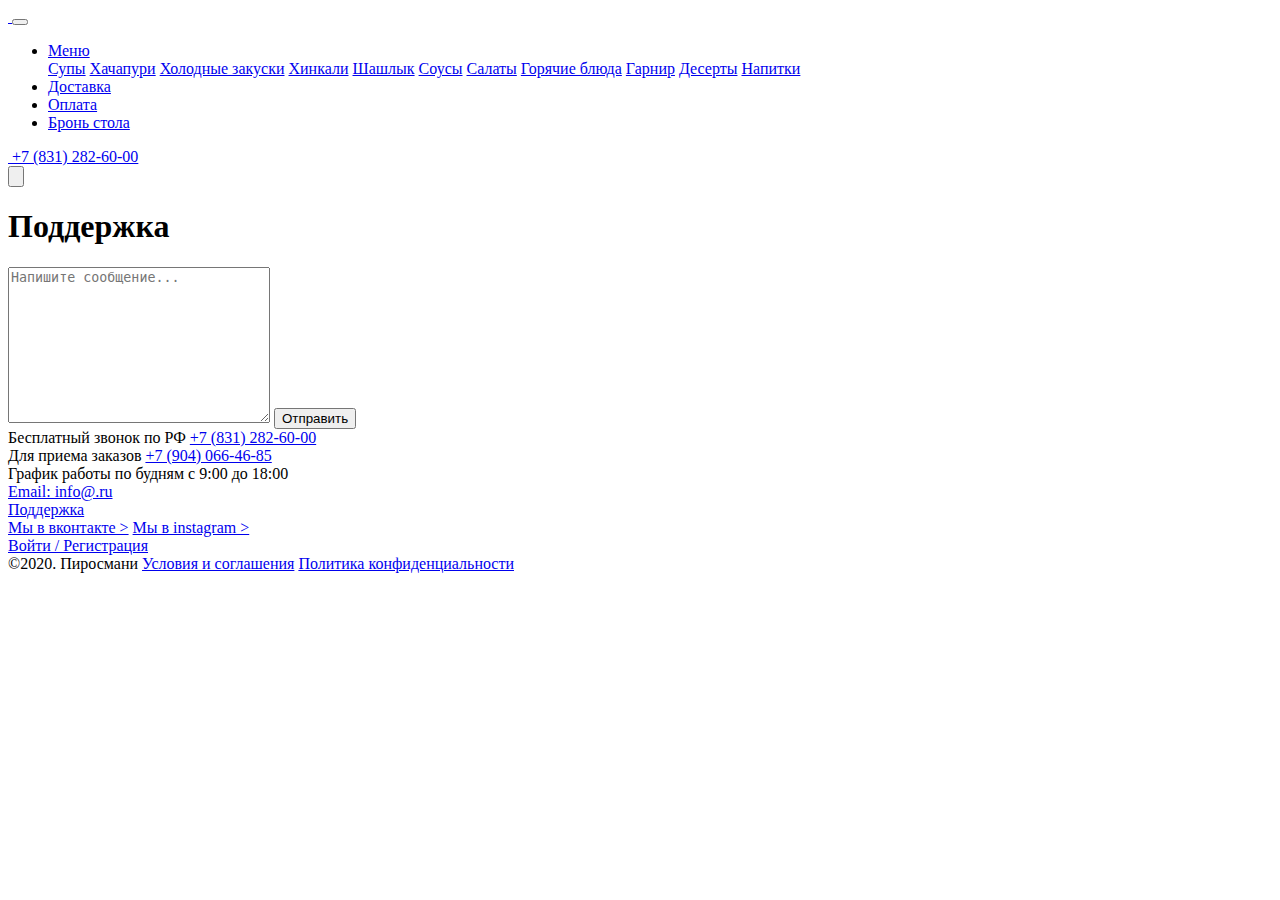
==== booking.html @ dac81fb2 "изменения на второстепенных страницах" ====
<!DOCTYPE html>
<html lang="ru">
<head>
    <meta charset="UTF-8">
    <link href="https://cdn.jsdelivr.net/npm/bootstrap@5.2.0-beta1/dist/css/bootstrap.min.css" rel="stylesheet" integrity="sha384-0evHe/X+R7YkIZDRvuzKMRqM+OrBnVFBL6DOitfPri4tjfHxaWutUpFmBp4vmVor" crossorigin="anonymous">
    <link rel="stylesheet" href="https://unpkg.com/swiper@8/swiper-bundle.min.css">
    <link rel="stylesheet" href="assets/css/style.min.css">
    
    <!-- Useful meta tags -->
    <meta http-equiv="x-ua-compatible" content="ie=edge">
    <meta name="viewport" content="width=device-width, initial-scale=1, shrink-to-fit=no">
    <meta name="robots" content="index, follow">
    <meta name="google" content="notranslate">
    <meta name="format-detection" content="telephone=no">
    <meta name="description" content="">
    
    <title>Booking</title></head>
<body>

    <div class="wrapper">
        <!-- header -->
        <header>
            <nav class="navbar navbar-expand-lg navbar-light">
                <div class="container">
        
        
                    <a class="navbar-brand" href="index.html">
                        <img src="assets/images/logo.png" alt="">
                    </a>
                    <button class="navbar-toggler" type="button" data-toggle="collapse" data-target="#navbarSupportedContent" aria-controls="navbarSupportedContent" aria-expanded="false" aria-label="Toggle navigation">
                      <span class="navbar-toggler-icon"></span>
                    </button>
                  
                    <div class="collapse navbar-collapse" id="navbarSupportedContent">
                      <ul class="navbar-nav mr-auto">
                        <li class="nav-item dropdown">
                            <a class="nav-link dropdown-toggle" href="#" id="navbarDropdown" role="button" data-toggle="dropdown" aria-haspopup="true" aria-expanded="false">
                              Меню
                            </a>
                            <div class="dropdown-menu" aria-labelledby="navbarDropdown">
                              <a class="dropdown-item" href="#"><span><img src="assets/images/dropdown-menu/icon-1.svg" alt=""></span>Супы</a>
                              <a class="dropdown-item" href="#"><span><img src="assets/images/dropdown-menu/icon-2.svg" alt=""></span>Хачапури</a>
                              <a class="dropdown-item" href="#"><span><img src="assets/images/dropdown-menu/icon-3.svg" alt=""></span>Холодные закуски</a>
                              <a class="dropdown-item" href="#"><span><img src="assets/images/dropdown-menu/icon-4.svg" alt=""></span>Хинкали</a>
                              <a class="dropdown-item" href="#"><span><img src="assets/images/dropdown-menu/icon-5.svg" alt=""></span>Шашлык</a>
                              <a class="dropdown-item" href="#"><span><img src="assets/images/dropdown-menu/icon-6.svg" alt=""></span>Соусы</a>
                              <a class="dropdown-item" href="#"><span><img src="assets/images/dropdown-menu/icon-7.svg" alt=""></span>Салаты</a>
                              <a class="dropdown-item" href="#"><span><img src="assets/images/dropdown-menu/icon-8.svg" alt=""></span>Горячие блюда</a>
                              <a class="dropdown-item" href="#"><span><img src="assets/images/dropdown-menu/icon-9.svg" alt=""></span>Гарнир</a>
                              <a class="dropdown-item" href="#"><span><img src="assets/images/dropdown-menu/icon-10.svg" alt=""></span>Десерты</a>
                              <a class="dropdown-item" href="#"><span><img src="assets/images/dropdown-menu/icon-11.svg" alt=""></span>Напитки</a>
                            </div>
                          </li>
                          <li class="nav-item">
                            <a class="nav-link" href="delivery.html">Доставка</a>
                        </li>
                        <li class="nav-item">
                            <a class="nav-link" href="payment.html">Оплата</a>
                        </li>
                        <li class="nav-item">
                            <a class="nav-link" href="booking.html">Бронь стола</a>
                        </li>
                      </ul> 
                    </div>
        
                    <div class="menu-right d-flex justify-content-between">
                      <div class="menu-contact">
                        <a href="tel:+78312826000">
                          <img src="assets/images/phone.svg" alt="">
                          <span>+7 (831) 282-60-00</span>
                        </a>
                      </div>
                      <div class="menu-user">
                        <button class="profile">
                          <img src="assets/images/person.svg" alt="">
                        </button>
                        <a href="#" class="cart">
                          <img src="assets/images/cart.svg" alt="">
                        </a>
                      </div>
                    </div>
                    
                </div><!-- /.container -->
            </nav><!-- /.navbar -->
        </header>
        <!-- main -->
        
        <section class="booking-content">
            <div class="container">
                <div class="booking-content-wrapper">
                    <h1>Поддержка</h1>
                    
                    <div class="form-support">
                        <form action="" method="post">
                            <textarea name="" id="" cols="30" rows="10" placeholder="Напишите сообщение..."></textarea>
                            <button type="submit">Отправить</button>
                        </form>
                    </div>
        
                </div>
            </div>
        </section>

        <!-- footer -->
        <footer>
            <div class="container">
              <div class="footer-wrapper">
                <div class="footer-left">
                  <div class="phones">
                    <div class="phone-item">
                      <span>Бесплатный звонок по РФ</span>
                      <a href="tel:+78312826000">+7 (831) 282-60-00</a>
                    </div>
                    <div class="phone-item">
                      <span>Для приема заказов</span>
                      <a href="tel:+79040664685">+7 (904) 066-46-85</a>
                    </div>
                  </div>
                  <div class="work-time">
                    График работы по будням с 9:00 до 18:00
                  </div>
                  <div class="work-email">
                    <a href="mailto:info@.ru">Email: info@.ru</a>
                  </div>
                  <a class="site-help" href="#">Поддержка</a>
                </div>
                <div class="footer-center">
                  <div class="social">
                    <a href="#">Мы в вконтакте ></a>
                    <a href="#">Мы в instagram ></a>
                  </div>
                </div>
                <div class="footer-right">
                  <div class="person">
                    <a href="#"><img src="assets/images/person-wh.svg" alt=""><span>Войти / Регистрация</span></a>
                  </div>
                </div>
              </div>
              <div class="footer_bottom">
                <span>©2020. Пиросмани</span>
                <a href="#">Условия и соглашения</a>
                <a href="#">Политика конфиденциальности</a>
              </div>
            </div>
          </footer>
    </div>

    <!-- JS -->
    <script src="https://code.jquery.com/jquery-3.5.1.slim.min.js" integrity="sha384-DfXdz2htPH0lsSSs5nCTpuj/zy4C+OGpamoFVy38MVBnE+IbbVYUew+OrCXaRkfj" crossorigin="anonymous"></script>
    <script src="https://cdn.jsdelivr.net/npm/bootstrap@4.5.3/dist/js/bootstrap.bundle.min.js" integrity="sha384-ho+j7jyWK8fNQe+A12Hb8AhRq26LrZ/JpcUGGOn+Y7RsweNrtN/tE3MoK7ZeZDyx" crossorigin="anonymous"></script>
    
    <script src="https://unpkg.com/swiper/swiper-bundle.min.js"></script>

    

    <script>
      /* youtube */
      $('.play_yt').click(function () {
        $(this).hide();
        $('.yt-video').attr('src', 'https://www.youtube.com/embed/Yks3HLa_IdI?autoplay=1');
      });

      /* swiper */ 
      var swiper = new Swiper(".mySwiper", {
        slidesPerView: 1,

        pagination: {
          el: ".swiper-pagination",
          clickable: true
        },
      });

      var menuSwiper = new Swiper(".mySwiper-menu", {
        slidesPerView: "auto",
        spaceBetween: 63,

        navigation: {
          nextEl: ".swiper-button-next",
          prevEl: ".swiper-button-prev",
        },
      });

      /* input +- */
      jQuery(function() {
        var j = jQuery;
        var addInput = '#qty';
        var n = 1;

        j(addInput).val(n);

        j('.plus').on('click', function() {
          j(addInput).val(++n);
        });

        j('.min').on('click', function() {
          if (n >=1) {
            j(addInput).val(--n);
          } else {

          }
        });
      }); 
  </script>
</body>
</html>
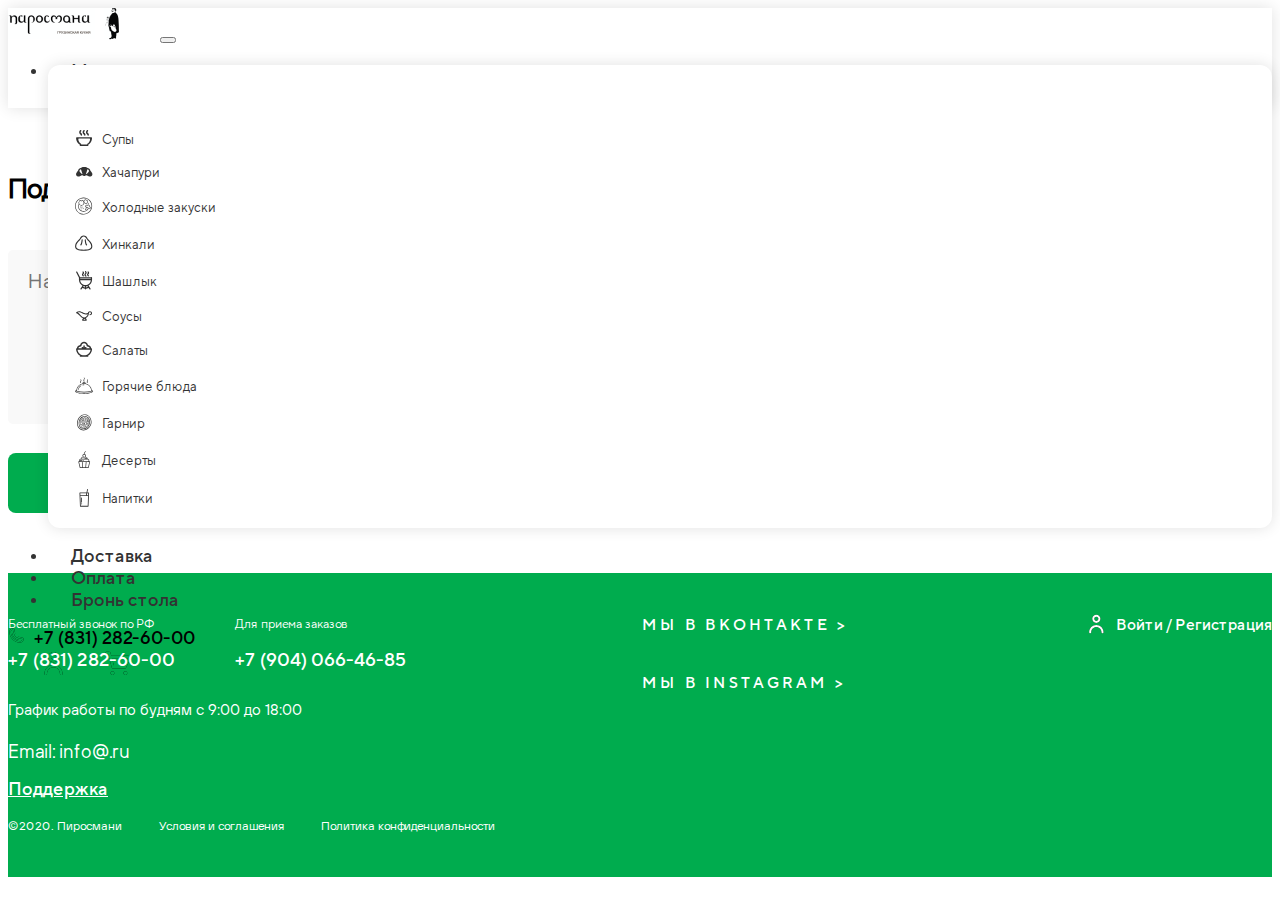
==== commit 879ebe15: "изменения на второстепенной странице" ====
--- a/booking.html
+++ b/booking.html
@@ -88,7 +88,7 @@
         <section class="booking-content">
             <div class="container">
                 <div class="booking-content-wrapper">
-                    <h1>Поддержка</h1>
+                    <h1><b>Поддержка</b></h1>
                     
                     <div class="form-support">
                         <form action="" method="post">
@@ -150,6 +150,7 @@
     <script src="https://cdn.jsdelivr.net/npm/bootstrap@4.5.3/dist/js/bootstrap.bundle.min.js" integrity="sha384-ho+j7jyWK8fNQe+A12Hb8AhRq26LrZ/JpcUGGOn+Y7RsweNrtN/tE3MoK7ZeZDyx" crossorigin="anonymous"></script>
     
     <script src="https://unpkg.com/swiper/swiper-bundle.min.js"></script>
+    <script src="assets/js/app.js"></script>
 
     
 
@@ -180,21 +181,31 @@
         },
       });
 
+      var swiperReviews = new Swiper(".slider-reviews", {
+        slidesPerView: 2,
+        spaceBetween: 16,
+    
+        navigation: {
+          nextEl: ".swiper-button-next",
+          prevEl: ".swiper-button-prev",
+        },
+      });
+
       /* input +- */
       jQuery(function() {
         var j = jQuery;
         var addInput = '#qty';
         var n = 1;
 
-        j(addInput).val(n);
+        j(addInput).val(n + 'шт');
 
         j('.plus').on('click', function() {
-          j(addInput).val(++n);
+          j(addInput).val(++n + 'шт');
         });
 
         j('.min').on('click', function() {
           if (n >=1) {
-            j(addInput).val(--n);
+            j(addInput).val(--n + 'шт');
           } else {
 
           }
--- a/assets/css/style.min.css
+++ b/assets/css/style.min.css
@@ -0,0 +1,1551 @@
+@font-face {
+  font-family: "TT Norms Pro";
+  src: url("../fonts/TTNormsPro-Bold.eot");
+  src: local("TT Norms Pro Bold"), local("TTNormsPro-Bold"), url("../fonts/TTNormsPro-Bold.eot?#iefix") format("embedded-opentype"), url("../fonts/TTNormsPro-Bold.woff2") format("woff2"), url("../fonts/TTNormsPro-Bold.woff") format("woff"), url("../fonts/TTNormsPro-Bold.ttf") format("truetype");
+  font-weight: bold;
+  font-style: normal;
+}
+@font-face {
+  font-family: "TT Norms Pro";
+  src: url("../fonts/TTNormsPro-ExtraBoldItalic.eot");
+  src: local("TT Norms Pro ExtraBold Italic"), local("TTNormsPro-ExtraBoldItalic"), url("../fonts/TTNormsPro-ExtraBoldItalic.eot?#iefix") format("embedded-opentype"), url("../fonts/TTNormsPro-ExtraBoldItalic.woff2") format("woff2"), url("../fonts/TTNormsPro-ExtraBoldItalic.woff") format("woff"), url("../fonts/TTNormsPro-ExtraBoldItalic.ttf") format("truetype");
+  font-weight: 800;
+  font-style: italic;
+}
+@font-face {
+  font-family: "TT Norms Pro";
+  src: url("../fonts/TTNormsPro-ExtraLightItalic.eot");
+  src: local("TT Norms Pro ExtraLight Italic"), local("TTNormsPro-ExtraLightItalic"), url("../fonts/TTNormsPro-ExtraLightItalic.eot?#iefix") format("embedded-opentype"), url("../fonts/TTNormsPro-ExtraLightItalic.woff2") format("woff2"), url("../fonts/TTNormsPro-ExtraLightItalic.woff") format("woff"), url("../fonts/TTNormsPro-ExtraLightItalic.ttf") format("truetype");
+  font-weight: 200;
+  font-style: italic;
+}
+@font-face {
+  font-family: "TT Norms Pro";
+  src: url("../fonts/TTNormsPro-Thin.eot");
+  src: local("TT Norms Pro Thin"), local("TTNormsPro-Thin"), url("../fonts/TTNormsPro-Thin.eot?#iefix") format("embedded-opentype"), url("../fonts/TTNormsPro-Thin.woff2") format("woff2"), url("../fonts/TTNormsPro-Thin.woff") format("woff"), url("../fonts/TTNormsPro-Thin.ttf") format("truetype");
+  font-weight: 100;
+  font-style: normal;
+}
+@font-face {
+  font-family: "TT Norms Pro";
+  src: url("../fonts/TTNormsPro-ExtraBold.eot");
+  src: local("TT Norms Pro ExtraBold"), local("TTNormsPro-ExtraBold"), url("../fonts/TTNormsPro-ExtraBold.eot?#iefix") format("embedded-opentype"), url("../fonts/TTNormsPro-ExtraBold.woff2") format("woff2"), url("../fonts/TTNormsPro-ExtraBold.woff") format("woff"), url("../fonts/TTNormsPro-ExtraBold.ttf") format("truetype");
+  font-weight: 800;
+  font-style: normal;
+}
+@font-face {
+  font-family: "TT Norms Pro";
+  src: url("../fonts/TTNormsPro-Regular.eot");
+  src: local("TT Norms Pro Regular"), local("TTNormsPro-Regular"), url("../fonts/TTNormsPro-Regular.eot?#iefix") format("embedded-opentype"), url("../fonts/TTNormsPro-Regular.woff2") format("woff2"), url("../fonts/TTNormsPro-Regular.woff") format("woff"), url("../fonts/TTNormsPro-Regular.ttf") format("truetype");
+  font-weight: normal;
+  font-style: normal;
+}
+@font-face {
+  font-family: "TT Norms Pro";
+  src: url("../fonts/TTNormsPro-ThinItalic.eot");
+  src: local("TT Norms Pro Thin Italic"), local("TTNormsPro-ThinItalic"), url("../fonts/TTNormsPro-ThinItalic.eot?#iefix") format("embedded-opentype"), url("../fonts/TTNormsPro-ThinItalic.woff2") format("woff2"), url("../fonts/TTNormsPro-ThinItalic.woff") format("woff"), url("../fonts/TTNormsPro-ThinItalic.ttf") format("truetype");
+  font-weight: 100;
+  font-style: italic;
+}
+@font-face {
+  font-family: "TT Norms Pro";
+  src: url("../fonts/TTNormsPro-Light.eot");
+  src: local("TT Norms Pro Light"), local("TTNormsPro-Light"), url("../fonts/TTNormsPro-Light.eot?#iefix") format("embedded-opentype"), url("../fonts/TTNormsPro-Light.woff2") format("woff2"), url("../fonts/TTNormsPro-Light.woff") format("woff"), url("../fonts/TTNormsPro-Light.ttf") format("truetype");
+  font-weight: 300;
+  font-style: normal;
+}
+@font-face {
+  font-family: "TT Norms Pro";
+  src: url("../fonts/TTNormsPro-MediumItalic.eot");
+  src: local("TT Norms Pro Medium Italic"), local("TTNormsPro-MediumItalic"), url("../fonts/TTNormsPro-MediumItalic.eot?#iefix") format("embedded-opentype"), url("../fonts/TTNormsPro-MediumItalic.woff2") format("woff2"), url("../fonts/TTNormsPro-MediumItalic.woff") format("woff"), url("../fonts/TTNormsPro-MediumItalic.ttf") format("truetype");
+  font-weight: 500;
+  font-style: italic;
+}
+@font-face {
+  font-family: "TT Norms Pro ExtraBlack";
+  src: url("../fonts/TTNormsPro-ExtraBlackItalic.eot");
+  src: local("TT Norms Pro ExtraBlack Italic"), local("TTNormsPro-ExtraBlackItalic"), url("../fonts/TTNormsPro-ExtraBlackItalic.eot?#iefix") format("embedded-opentype"), url("../fonts/TTNormsPro-ExtraBlackItalic.woff2") format("woff2"), url("../fonts/TTNormsPro-ExtraBlackItalic.woff") format("woff"), url("../fonts/TTNormsPro-ExtraBlackItalic.ttf") format("truetype");
+  font-weight: 900;
+  font-style: italic;
+}
+@font-face {
+  font-family: "TT Norms Pro";
+  src: url("../fonts/TTNormsPro-ExtraLight.eot");
+  src: local("TT Norms Pro ExtraLight"), local("TTNormsPro-ExtraLight"), url("../fonts/TTNormsPro-ExtraLight.eot?#iefix") format("embedded-opentype"), url("../fonts/TTNormsPro-ExtraLight.woff2") format("woff2"), url("../fonts/TTNormsPro-ExtraLight.woff") format("woff"), url("../fonts/TTNormsPro-ExtraLight.ttf") format("truetype");
+  font-weight: 200;
+  font-style: normal;
+}
+@font-face {
+  font-family: "TT Norms Pro";
+  src: url("../fonts/TTNormsPro-LightItalic.eot");
+  src: local("TT Norms Pro Light Italic"), local("TTNormsPro-LightItalic"), url("../fonts/TTNormsPro-LightItalic.eot?#iefix") format("embedded-opentype"), url("../fonts/TTNormsPro-LightItalic.woff2") format("woff2"), url("../fonts/TTNormsPro-LightItalic.woff") format("woff"), url("../fonts/TTNormsPro-LightItalic.ttf") format("truetype");
+  font-weight: 300;
+  font-style: italic;
+}
+@font-face {
+  font-family: "TT Norms Pro";
+  src: url("../fonts/TTNormsPro-Medium.eot");
+  src: local("TT Norms Pro Medium"), local("TTNormsPro-Medium"), url("../fonts/TTNormsPro-Medium.eot?#iefix") format("embedded-opentype"), url("../fonts/TTNormsPro-Medium.woff2") format("woff2"), url("../fonts/TTNormsPro-Medium.woff") format("woff"), url("../fonts/TTNormsPro-Medium.ttf") format("truetype");
+  font-weight: 500;
+  font-style: normal;
+}
+@font-face {
+  font-family: "TT Norms Pro ExtraBlack";
+  src: url("../fonts/TNormsPro-ExtraBlack.eot");
+  src: local("TT Norms Pro ExtraBlack"), local("TTNormsPro-ExtraBlack"), url("../fonts/TTNormsPro-ExtraBlack.eot?#iefix") format("embedded-opentype"), url("../fonts/TTNormsPro-ExtraBlack.woff2") format("woff2"), url("../fonts/TTNormsPro-ExtraBlack.woff") format("woff"), url("../fonts/TTNormsPro-ExtraBlack.ttf") format("truetype");
+  font-weight: 900;
+  font-style: normal;
+}
+@font-face {
+  font-family: "TT Norms Pro";
+  src: url("../fonts/TTNormsPro-BoldItalic.eot");
+  src: local("TT Norms Pro Bold Italic"), local("TTNormsPro-BoldItalic"), url("../fonts/TTNormsPro-BoldItalic.eot?#iefix") format("embedded-opentype"), url("../fonts/TTNormsPro-BoldItalic.woff2") format("woff2"), url("../fonts/TTNormsPro-BoldItalic.woff") format("woff"), url("../fonts/TTNormsPro-BoldItalic.ttf") format("truetype");
+  font-weight: bold;
+  font-style: italic;
+}
+@font-face {
+  font-family: "TT Norms Pro";
+  src: url("../fonts/TTNormsPro-BlackItalic.eot");
+  src: local("TT Norms Pro Black Italic"), local("TTNormsPro-BlackItalic"), url("../fonts/TTNormsPro-BlackItalic.eot?#iefix") format("embedded-opentype"), url("../fonts/TTNormsPro-BlackItalic.woff2") format("woff2"), url("../fonts/TTNormsPro-BlackItalic.woff") format("woff"), url("../fonts/TTNormsPro-BlackItalic.ttf") format("truetype");
+  font-weight: 900;
+  font-style: italic;
+}
+@font-face {
+  font-family: "TT Norms Pro";
+  src: url("../fonts/TTNormsPro-Black.eot");
+  src: local("TT Norms Pro Black"), local("TTNormsPro-Black"), url("../fonts/TTNormsPro-Black.eot?#iefix") format("embedded-opentype"), url("../fonts/TTNormsPro-Black.woff2") format("woff2"), url("../fonts/TTNormsPro-Black.woff") format("woff"), url("../fonts/TTNormsPro-Black.ttf") format("truetype");
+  font-weight: 900;
+  font-style: normal;
+}
+@font-face {
+  font-family: "TT Norms Pro";
+  src: url("../fonts/TTNormsPro-Italic.eot");
+  src: local("TT Norms Pro Italic"), local("TTNormsPro-Italic"), url("../fonts/TTNormsPro-Italic.eot?#iefix") format("embedded-opentype"), url("../fonts/TTNormsPro-Italic.woff2") format("woff2"), url("../fonts/TTNormsPro-Italic.woff") format("woff"), url("../fonts/TTNormsPro-Italic.ttf") format("truetype");
+  font-weight: normal;
+  font-style: italic;
+}
+@font-face {
+  font-family: "TT Hoves";
+  src: local("TT Hoves Regular"), local("TT-Hoves-Regular"), url("../fonts/TTHoves-Regular.woff2") format("woff2"), url("../fonts/TTHoves-Regular.woff") format("woff"), url("../fonts/TTHoves-Regular.ttf") format("truetype");
+  font-weight: 400;
+  font-style: normal;
+}
+body {
+  font-family: "TT Norms Pro";
+  font-style: normal;
+  font-size: 16px;
+  color: #333;
+}
+
+*,
+*:before,
+*:after {
+  box-sizing: border-box;
+}
+
+a {
+  text-decoration: none;
+}
+
+.swiper-pagination-bullet {
+  background: #C4C4C4 !important;
+  opacity: 1 !important;
+}
+
+.swiper-pagination-bullet-active {
+  width: 35px !important;
+  background: #fff !important;
+  border-radius: 9px !important;
+}
+
+/* blocks */
+.mr-60 {
+  margin-right: 60px;
+}
+
+.mt-45 {
+  margin-top: 45px;
+}
+
+.green_btn {
+  padding: 14px 38px;
+  display: flex;
+  justify-content: center;
+  align-items: center;
+  font-weight: 500;
+  font-size: 20px;
+  line-height: 21px;
+  color: #FFFFFF;
+  text-align: center;
+  background: #00AC4E;
+  border-radius: 7px;
+}
+.green_btn:hover {
+  text-decoration: none;
+  color: white;
+}
+
+.default_btn {
+  display: flex;
+  justify-content: center;
+  align-items: center;
+  font-weight: 400;
+  font-size: 22.2162px;
+  line-height: 29px;
+  color: #00AC4E;
+  text-align: center;
+}
+.default_btn img {
+  margin-left: 9px;
+  position: relative;
+  top: 1px;
+}
+.default_btn:hover {
+  text-decoration: none;
+  color: #00AC4E;
+}
+
+.form-support {
+  width: 672px;
+}
+.form-support textarea {
+  margin-bottom: 25px;
+  padding: 20px;
+  width: 100%;
+  height: 174px;
+  font-family: "TT Hoves";
+  font-style: normal;
+  font-weight: 400;
+  font-size: 20px;
+  line-height: 21px;
+  color: #BDBDBD;
+  background: #F9F9F9;
+  border: none;
+  border-radius: 5px;
+  resize: none;
+}
+.form-support button {
+  display: flex;
+  justify-content: center;
+  align-items: center;
+  width: 189.23px;
+  height: 60px;
+  background: #00AC4E;
+  border: none;
+  border-radius: 7.8169px;
+  font-weight: 500;
+  font-size: 18.7606px;
+  line-height: 24px;
+  text-align: center;
+  color: #FFFFFF;
+}
+
+.rating {
+  margin-bottom: 10px;
+  display: flex;
+}
+.rating span {
+  display: inline-block;
+  width: 13px;
+  height: 13px;
+  background: url(../images/star.svg);
+}
+.rating span.active {
+  background: url(../images/star-green.svg);
+}
+
+.rating-min {
+  margin-bottom: 4px;
+}
+.rating-min span {
+  display: inline-block;
+  width: 12px;
+  height: 12px;
+  background: url(../images/star.svg);
+}
+.rating-min span.active {
+  background: url(../images/star-green.svg);
+  background-size: cover;
+}
+
+.input_range {
+  display: flex;
+  justify-content: space-between;
+  align-items: center;
+  text-align: center;
+  width: 116.57px;
+  height: 42.47px;
+  background: #FCFCFC;
+  border: 0.903636px solid #EBEBEB;
+  border-radius: 9.03636px;
+  position: relative;
+}
+.input_range:after {
+  content: attr(data-desc);
+  position: absolute;
+  bottom: -18px;
+  right: 0;
+  font-weight: 400;
+  font-size: 9.03636px;
+  line-height: 14px;
+  color: #C6C6C6;
+}
+.input_range span.button {
+  width: 32%;
+  text-align: center;
+  color: #000 !important;
+  cursor: pointer;
+}
+.input_range input {
+  width: 36%;
+  text-align: center;
+  font-weight: 400;
+  font-size: 12.6509px;
+  line-height: 19px;
+  color: #000;
+  border: none;
+  background: none;
+}
+
+header {
+  background: #fff;
+  box-shadow: 0px 0px 15px rgba(0, 0, 0, 0.12);
+}
+header nav {
+  height: 100px;
+}
+header nav .navbar-brand {
+  margin-right: 37.5px;
+}
+header .dropdown-menu {
+  padding: 56px 0 10px;
+  margin: 0;
+  background: #fff;
+  box-shadow: 0px 0px 15px rgba(0, 0, 0, 0.12);
+  border: none;
+  border-radius: 12px;
+  position: relative;
+  top: -17px;
+  z-index: 1000;
+}
+header .dropdown-menu .dropdown-item {
+  padding: 9px 20px 9px 26px;
+  display: flex;
+  align-items: center;
+  font-size: 13px;
+  line-height: 13px;
+  color: #333;
+}
+header .dropdown-menu .dropdown-item span {
+  margin-right: 8px;
+  display: inline-block;
+  width: 20px;
+  text-align: center;
+}
+header .navbar-light .navbar-nav .nav-item.active .nav-link {
+  color: #00AC4E;
+}
+header .navbar-light .navbar-nav .nav-item.dropdown a {
+  position: relative;
+  z-index: 1;
+}
+header .navbar-light .navbar-nav .nav-item .nav-link {
+  padding: 0 22.5px;
+  font-style: normal;
+  font-weight: 500;
+  font-size: 18px;
+  line-height: 22px;
+  color: #333333;
+  transition: color 0.2s linear;
+}
+header .navbar-light .navbar-nav .nav-item .nav-link:hover {
+  color: #00AC4E;
+}
+header .dropdown-toggle::after {
+  display: none;
+}
+header .menu-right {
+  align-items: center;
+}
+header .menu-right .menu-contact {
+  margin-right: 35px;
+}
+header .menu-right .menu-contact a {
+  font-weight: 500;
+  font-size: 18px;
+  line-height: 21px;
+  color: #000;
+  text-decoration: none;
+}
+header .menu-right .menu-contact a img {
+  margin-right: 5px;
+}
+header .menu-right .menu-user button,
+header .menu-right .menu-user a {
+  margin-left: 30px;
+}
+header .menu-right .menu-user button {
+  padding: 0;
+  background: none;
+  border: none;
+}
+
+.home-banner {
+  padding-top: 60px;
+  padding-bottom: 25px;
+  position: relative;
+  z-index: 0;
+}
+.home-banner .swiper {
+  width: 100%;
+}
+.home-banner .swiper-slide {
+  padding: 40px;
+  width: 100%;
+  height: 254px;
+  overflow: hidden;
+  background: linear-gradient(180deg, #F1F1FB 0%, #EBEBF5 100%);
+  box-shadow: 0px 0px 18.0727px rgba(0, 0, 0, 0.03);
+  border-radius: 18.0727px;
+  position: relative;
+}
+.home-banner .swiper-slide img {
+  position: absolute;
+  top: 0;
+  right: 0;
+}
+.home-banner .swiper-slide h2 {
+  margin-bottom: 10px;
+  font-style: normal;
+  font-weight: 400;
+  font-size: 31.6273px;
+  line-height: 38px;
+  color: #333333;
+}
+.home-banner .swiper-slide p {
+  margin-bottom: 30px;
+  font-weight: 400;
+  font-size: 19.88px;
+  line-height: 24px;
+  color: #828282;
+}
+.home-banner .swiper-slide a {
+  display: block;
+  text-align: center;
+  width: 218px;
+  height: 53px;
+  font-weight: 500;
+  font-size: 25.3018px;
+  line-height: 53px;
+  color: #FFFFFF;
+  background: #00AC4E;
+  border-radius: 5px;
+  text-decoration: none;
+}
+
+.home-menu {
+  padding-bottom: 30px;
+}
+.home-menu .swiper {
+  width: calc(100% + 16px);
+  position: relative;
+  left: -16px;
+}
+.home-menu .swiper a {
+  padding: 8px 16px;
+  width: auto !important;
+  font-family: "TT Hoves";
+  font-weight: 400;
+  font-size: 23.3333px;
+  line-height: 27px;
+  color: #4F4F4F;
+  text-decoration: none;
+  text-transform: uppercase;
+}
+.home-menu .swiper a.active {
+  color: #fff;
+  background: #00AC4E;
+  border-radius: 5px;
+}
+.home-menu .swiper-button-prev {
+  display: none;
+}
+.home-menu .swiper-button-prev,
+.home-menu .swiper-rtl .swiper-button-next {
+  left: 0;
+  right: auto;
+}
+.home-menu .swiper-button-next,
+.home-menu .swiper-rtl .swiper-button-prev {
+  right: 0;
+  justify-content: flex-end;
+  background: #fff;
+}
+.home-menu .swiper-button-next:after,
+.home-menu .swiper-rtl .swiper-button-prev:after {
+  content: "";
+  background-image: url(../images/next.svg);
+  width: 14px;
+  height: 24px;
+}
+.home-menu .swiper-button-next.swiper-button-disabled,
+.home-menu .swiper-button-prev.swiper-button-disabled {
+  display: none;
+}
+
+.home-products {
+  padding-bottom: 60px;
+  flex-direction: column;
+}
+.home-products .all_products {
+  margin-bottom: 40px;
+  font-weight: 500;
+  font-size: 27.1585px;
+  line-height: 19px;
+  color: #000;
+}
+.home-products .products-wrapper {
+  display: flex;
+  justify-content: space-between;
+  flex-wrap: wrap;
+  width: 100%;
+}
+.home-products .products-wrapper .product {
+  margin-bottom: 56px;
+  width: 17%;
+}
+.home-products .products-wrapper .product .img {
+  margin-bottom: 10px;
+  display: flex;
+  width: 100%;
+  height: 125px;
+  overflow: hidden;
+  background: #E6E6E6 url(../images/product-bg.png) center no-repeat;
+  border-radius: 4.52641px;
+}
+.home-products .products-wrapper .product .img img {
+  width: 100%;
+  height: 100%;
+}
+.home-products .products-wrapper .product .title {
+  margin-bottom: 3px;
+  display: block;
+  font-weight: 500;
+  font-size: 14.4845px;
+  line-height: 22px;
+  color: #000000;
+  text-decoration: none;
+}
+.home-products .products-wrapper .product .description {
+  margin-bottom: 10px;
+  font-weight: 400;
+  font-size: 13px;
+  line-height: 19px;
+  color: #000000;
+}
+.home-products .products-wrapper .product .price {
+  margin-bottom: 13px;
+}
+.home-products .products-wrapper .product .price b {
+  margin-right: 18px;
+  font-weight: 500;
+  font-size: 18.1056px;
+  line-height: 23px;
+  color: #000000;
+}
+.home-products .products-wrapper .product .price span {
+  font-weight: 400;
+  font-size: 12.674px;
+  line-height: 23px;
+  color: #828282;
+}
+.home-products .products-wrapper .product a.to-cart {
+  display: inline-block;
+  width: 140px;
+  height: 38px;
+  background: #00AC4E;
+  border-radius: 4.52641px;
+  text-decoration: none;
+  text-align: center;
+  font-weight: 500;
+  font-size: 18.1056px;
+  line-height: 38px;
+  color: #FFFFFF;
+}
+.home-products .pagination-block {
+  margin-top: -7px;
+  display: flex;
+  justify-content: center;
+  align-items: center;
+}
+.home-products .pagination-block ul {
+  margin-bottom: 0;
+}
+.home-products .pagination-block ul li a {
+  display: flex;
+  justify-content: center;
+  align-items: center;
+  width: 41px;
+  height: 41px;
+  font-style: normal;
+  font-weight: 500;
+  font-size: 20px;
+  line-height: 25px;
+  color: #000000;
+  box-shadow: none;
+  border: none;
+  border-radius: 5px;
+  text-align: center;
+}
+.home-products .pagination-block ul li.active a {
+  margin: 0 10px;
+  background: #00AC4E;
+  color: #fff;
+}
+
+.home-video {
+  padding-bottom: 60px;
+}
+.home-video .video1440 {
+  margin: 0 auto;
+  width: 1440px;
+  background-image: url(../images/video-bg.png);
+  background-size: cover;
+}
+.home-video .video1440 .ratio {
+  display: flex;
+  justify-content: center;
+  align-items: center;
+  height: 648px;
+}
+.home-video .video1440 .play_yt {
+  width: 126px;
+  position: relative;
+  cursor: pointer;
+}
+
+.banner-delivery {
+  padding-bottom: 60px;
+}
+.banner-delivery .block {
+  padding: 30px 0 40px 30px;
+  width: 100%;
+  height: 254px;
+  background: #F2F2F2 url(../images/bus.png) center right no-repeat;
+  box-shadow: 0px 0px 18.0727px rgba(0, 0, 0, 0.03);
+  border-radius: 18.0727px;
+}
+.banner-delivery .block .title {
+  margin-bottom: 35px;
+  font-family: "TT Norms Pro";
+  font-style: normal;
+  font-weight: 400;
+  font-size: 31.6273px;
+  line-height: 38px;
+  color: #333333;
+}
+.banner-delivery .block a {
+  display: block;
+  width: 171px;
+  height: 53px;
+  font-weight: 500;
+  font-size: 25.3018px;
+  line-height: 53px;
+  color: #FFFFFF;
+  background: #00AC4E;
+  border-radius: 5px;
+  text-align: center;
+  text-decoration: none;
+}
+
+footer {
+  padding: 35px 0;
+  background: #00AC4E;
+}
+footer .footer-wrapper {
+  display: flex;
+  justify-content: space-between;
+}
+footer .footer-wrapper .footer-left .phones {
+  display: flex;
+  justify-content: space-between;
+}
+footer .footer-wrapper .footer-left .phones .phone-item {
+  margin-right: 60px;
+  margin-bottom: 15px;
+  display: flex;
+  flex-direction: column;
+}
+footer .footer-wrapper .footer-left .phones .phone-item:last-child {
+  margin-right: 0;
+}
+footer .footer-wrapper .footer-left .phones .phone-item span {
+  font-size: 12.3407px;
+  font-weight: 400;
+  line-height: 32px;
+  color: #FFFFFF;
+}
+footer .footer-wrapper .footer-left .phones .phone-item a {
+  font-weight: 500;
+  font-size: 18.511px;
+  line-height: 39px;
+  color: #FFFFFF;
+  text-decoration: none;
+}
+footer .footer-wrapper .footer-left .work-time {
+  margin-bottom: 10px;
+  font-family: "TT Hoves";
+  font-weight: 400;
+  font-size: 15.4259px;
+  line-height: 32px;
+  color: #FFFFFF;
+}
+footer .footer-wrapper .footer-left .work-email {
+  margin-bottom: 10px;
+}
+footer .footer-wrapper .footer-left .work-email a {
+  font-family: "TT Hoves";
+  font-weight: 400;
+  font-size: 18.511px;
+  line-height: 32px;
+  color: #FFFFFF;
+  text-decoration: none;
+}
+footer .footer-wrapper .footer-left a.site-help {
+  font-weight: 500;
+  font-size: 18px;
+  line-height: 22px;
+  text-decoration-line: underline;
+  color: #FFFFFF;
+}
+footer .footer-wrapper .footer-center .social {
+  display: flex;
+  flex-direction: column;
+}
+footer .footer-wrapper .footer-center .social a {
+  margin-bottom: 26px;
+  font-weight: 500;
+  font-size: 15.4259px;
+  line-height: 32px;
+  letter-spacing: 3.08517px;
+  font-variant: small-caps;
+  text-transform: uppercase;
+  text-decoration: none;
+  color: #FFFFFF;
+}
+footer .footer-wrapper .footer-right .person a {
+  display: flex;
+  align-items: center;
+  font-weight: 500;
+  font-size: 15.4259px;
+  line-height: 32px;
+  color: #FFFFFF;
+  text-decoration: none;
+}
+footer .footer-wrapper .footer-right .person a img {
+  margin-right: 7px;
+}
+footer .footer_bottom {
+  margin-top: 10px;
+  font-family: "TT Hoves";
+  font-weight: 400;
+  font-size: 12.3407px;
+  line-height: 32px;
+  color: #FFFFFF;
+}
+footer .footer_bottom a {
+  margin-left: 34px;
+  color: #FFFFFF;
+  text-decoration: none;
+}
+
+.delivery-content {
+  padding: 45px 0 60px;
+}
+.delivery-content h1 {
+  margin-bottom: 25px;
+  font-family: "TT Hoves";
+  font-weight: 500;
+  font-size: 28px;
+  line-height: 33px;
+  color: #000000;
+}
+.delivery-content p {
+  font-weight: 400;
+  font-size: 22px;
+  line-height: 26px;
+  color: #828282;
+}
+
+.payment-content {
+  padding: 45px 0 60px;
+}
+.payment-content h1 {
+  margin-bottom: 25px;
+  font-family: "TT Hoves";
+  font-weight: 500;
+  font-size: 28px;
+  line-height: 33px;
+  color: #000;
+}
+.payment-content p {
+  font-weight: 400;
+  font-size: 22px;
+  line-height: 26px;
+  color: #828282;
+}
+
+.booking-content {
+  padding: 45px 0 60px;
+}
+.booking-content h1 {
+  margin-bottom: 45px;
+  font-family: "TT Hoves";
+  font-weight: 500;
+  font-size: 28px;
+  line-height: 33px;
+  color: #000;
+}
+
+.card {
+  padding: 60px 0;
+  background-color: inherit;
+  border: none;
+}
+
+.card-top {
+  display: flex;
+  justify-content: space-between;
+}
+.card-top .card-img {
+  width: 67%;
+  height: 427px;
+  overflow: hidden;
+  background: #F9F9F9 url(../images/card-bg.png) center no-repeat;
+  border-radius: 15px;
+}
+.card-top .card-img img {
+  width: 100%;
+  height: 100%;
+  object-fit: cover;
+}
+.card-top .card-sidebar {
+  padding: 30px;
+  display: flex;
+  flex-direction: column;
+  width: 30%;
+  background: #fff;
+  box-shadow: 0px 0px 27.1091px rgba(0, 0, 0, 0.06);
+  border-radius: 15px;
+}
+.card-top .card-sidebar .title {
+  margin-bottom: 6px;
+  font-weight: 500;
+  font-size: 18.0727px;
+  line-height: 23px;
+  color: #000;
+}
+.card-top .card-sidebar .reviews {
+  margin-bottom: 28px;
+  font-weight: 400;
+  font-size: 12.6509px;
+  line-height: 19px;
+  color: #C6C6C6;
+}
+.card-top .card-sidebar .price {
+  margin-bottom: 20px;
+  display: flex;
+  justify-content: space-between;
+  align-items: center;
+}
+.card-top .card-sidebar .price span {
+  font-weight: 500;
+  font-size: 14.4582px;
+  line-height: 22px;
+  color: #C6C6C6;
+}
+.card-top .card-sidebar .price b {
+  font-weight: 500;
+  font-size: 18.0727px;
+  line-height: 23px;
+  color: #000;
+}
+.card-top .card-sidebar .pay-bottom {
+  margin-top: 30px;
+}
+.card-top .card-sidebar .pay-bottom .to-pay {
+  margin-bottom: 18px;
+  display: flex;
+  justify-content: space-between;
+}
+.card-top .card-sidebar .pay-bottom .to-pay span {
+  font-weight: 500;
+  font-size: 14.4582px;
+  line-height: 22px;
+  color: #000;
+}
+.card-top .card-sidebar .pay-bottom .to-pay b {
+  font-weight: 500;
+  font-size: 18.0727px;
+  line-height: 23px;
+  color: #00AC4E;
+}
+.card-top .card-sidebar .pay-bottom .pay-block {
+  display: flex;
+  justify-content: space-between;
+}
+.card-top .card-sidebar .pay-bottom .pay-block .pay-popup {
+  margin-right: 10px;
+  display: flex;
+  justify-content: center;
+  align-items: center;
+  width: 100%;
+  height: 40px;
+  font-weight: 500;
+  font-size: 18.0727px;
+  line-height: 23px;
+  color: #fff;
+  background: #00AC4E;
+  border: none;
+  border-radius: 5px;
+}
+.card-top .card-sidebar .pay-bottom .pay-block .cart-add {
+  width: 49px;
+  height: 40px;
+  background: #00AC4E url(../images/btn-cart.svg) center no-repeat;
+  border: none;
+  border-radius: 5px;
+}
+
+.card-bottom {
+  margin-top: 60px;
+  display: flex;
+  justify-content: space-between;
+}
+.card-bottom .card-info {
+  width: 67%;
+}
+.card-bottom .card-info .nav-tabs {
+  margin-bottom: 45px;
+  display: flex;
+  justify-content: space-between;
+  border: none;
+}
+.card-bottom .card-info .nav-tabs .nav-link {
+  padding: 0 35px 0 0;
+  font-weight: 400;
+  font-size: 28.8639px;
+  line-height: 19px;
+  color: #828282;
+  border: none;
+}
+.card-bottom .card-info .nav-tabs .nav-link.active {
+  font-weight: 500;
+  color: #00AC4E;
+}
+.card-bottom .card-info .tab-content > .tab-pane {
+  padding: 0;
+  position: relative;
+}
+.card-bottom .card-info .tab-content h2.tab {
+  margin-bottom: 22px;
+  font-weight: 500;
+  font-size: 21.6479px;
+  line-height: 19px;
+  color: #000;
+}
+.card-bottom .card-info .tab-content p {
+  padding-right: 35px;
+  font-weight: 400;
+  font-size: 18.0399px;
+  line-height: 19px;
+  color: #828282;
+}
+.card-bottom .card-info .tab-content .product_ul {
+  padding: 0;
+  margin: 0;
+}
+.card-bottom .card-info .tab-content .product_ul li {
+  font-size: 18px;
+  line-height: 38px;
+  color: #828282;
+  list-style: none;
+}
+.card-bottom .card-info .tab-content .product_ul li b {
+  font-weight: 500;
+}
+.card-bottom .card-sidebar {
+  padding: 30px;
+  width: 30%;
+  background: #fff;
+  box-shadow: 0px 0px 27.1091px rgba(0, 0, 0, 0.06);
+  border-radius: 15px;
+}
+.card-bottom .card-sidebar .purchase-info .title {
+  margin-bottom: 15px;
+  font-weight: 400;
+  font-size: 14.5089px;
+  line-height: 17px;
+  color: #000;
+}
+.card-bottom .card-sidebar .purchase-info .line {
+  margin-bottom: 25px;
+  display: flex;
+  align-items: center;
+  font-weight: 500;
+  font-size: 14.5089px;
+  line-height: 17px;
+  color: #000;
+}
+.card-bottom .card-sidebar .purchase-info .line img {
+  margin-right: 16px;
+}
+
+.range-slide {
+  margin: 35px 40px 0 15px;
+}
+.range-slide .range-line {
+  width: 100%;
+  height: 3px;
+  background: #F2F2F2;
+  border-radius: 3px;
+  position: relative;
+}
+.range-slide .range-line:before {
+  content: attr(data-mins);
+  font-weight: 500;
+  font-size: 10.8817px;
+  line-height: 13px;
+  color: #000;
+  position: absolute;
+  top: -5px;
+  left: -15px;
+}
+.range-slide .range-line:after {
+  content: attr(data-maxs);
+  font-weight: 500;
+  font-size: 10.8817px;
+  line-height: 13px;
+  color: #000;
+  position: absolute;
+  top: -5px;
+  right: -40px;
+}
+.range-slide .range-line .green-line {
+  height: 100%;
+  background: #00AC4E;
+  border-radius: 3px;
+  position: absolute;
+  top: 0;
+  left: 0;
+}
+.range-slide .range-line .round {
+  width: 12px;
+  height: 12px;
+  background: #00AC4E;
+  border: 2px solid #fff;
+  border-radius: 50%;
+  position: absolute;
+  top: -4px;
+  left: 33%;
+  transform: translateX(-50%);
+}
+.range-slide .range-line .round:before {
+  content: attr(data-min);
+  width: 200px;
+  font-weight: 500;
+  font-size: 12px;
+  line-height: 13px;
+  color: #000;
+  position: absolute;
+  top: -20px;
+  left: 0;
+  transform: translateX(-23%);
+}
+.range-slide .range-text {
+  margin-top: 10px;
+  font-weight: 400;
+  font-size: 10.5px;
+  line-height: 10px;
+  color: #000;
+  text-align: center;
+}
+
+.slider-reviews {
+  padding-right: 77px;
+  position: relative;
+  overflow: hidden;
+}
+.slider-reviews:before {
+  content: "";
+  width: 77px;
+  height: 100%;
+  position: absolute;
+  top: 0;
+  right: 0;
+  z-index: 2;
+  background: #fff;
+}
+.slider-reviews .swiper-wrapper .swiper-slide {
+  padding: 15px;
+  background: rgba(242, 242, 242, 0.75);
+  border-radius: 11px;
+}
+.slider-reviews .swiper-wrapper .swiper-slide .rev_header {
+  margin-bottom: 6px;
+  display: flex;
+}
+.slider-reviews .swiper-wrapper .swiper-slide .rev_header .avatar {
+  margin-right: 5px;
+  width: 50px;
+  height: 50px;
+}
+.slider-reviews .swiper-wrapper .swiper-slide .rev_header .avatar img {
+  width: 100%;
+  height: 100%;
+  border: 1px solid #F2C94C;
+  border-radius: 50%;
+}
+.slider-reviews .swiper-wrapper .swiper-slide .rev_header .rev_avatar {
+  display: flex;
+  flex-direction: column;
+}
+.slider-reviews .swiper-wrapper .swiper-slide .rev_header .rev_avatar .rev_name {
+  margin-bottom: 3px;
+  font-weight: 500;
+  font-size: 14px;
+  line-height: 17px;
+  color: #000;
+}
+.slider-reviews .swiper-wrapper .swiper-slide .rev_header .rev_avatar .rev_name img {
+  margin-left: 8px;
+}
+.slider-reviews .swiper-wrapper .swiper-slide .rev_header .rev_avatar .rev_social {
+  font-weight: 400;
+  font-size: 11px;
+  line-height: 11px;
+  text-decoration-line: underline;
+  color: #2D9CDB;
+}
+.slider-reviews .swiper-wrapper .swiper-slide .rev_footer p {
+  font-weight: 400;
+  font-size: 12px;
+  line-height: 13px;
+  color: #000;
+}
+.slider-reviews .swiper-wrapper .swiper-slide .rev_footer a {
+  font-weight: 500;
+  font-size: 12px;
+  line-height: 14px;
+  text-decoration-line: underline;
+  color: #00AC4E;
+}
+.slider-reviews .swiper-button-next {
+  padding-right: 6px;
+  font-weight: 500;
+  font-size: 14px;
+  line-height: 16px;
+  color: #00AC4E;
+}
+.slider-reviews .swiper-button-next:after {
+  content: "";
+}
+.slider-reviews .swiper-button-next span {
+  margin-right: 6px;
+}
+
+.vacancy-content {
+  padding: 45px 0 60px;
+}
+.vacancy-content h1 {
+  margin-bottom: 45px;
+  font-family: "TT Hoves";
+  font-weight: 500;
+  font-size: 28px;
+  line-height: 33px;
+  color: #000;
+}
+.vacancy-content .vacancy-human {
+  margin-bottom: 30px;
+}
+.vacancy-content .vacancy-human h2 {
+  margin-bottom: 25px;
+  font-weight: 400;
+  font-size: 24px;
+  line-height: 29px;
+  color: #000;
+}
+.vacancy-content .vacancy-human p {
+  font-weight: 400;
+  font-size: 18px;
+  line-height: 22px;
+  color: #828282;
+}
+.vacancy-content .vacancy-human p span {
+  color: #333;
+}
+
+.cart-product {
+  padding: 60px 0;
+}
+.cart-product.profile .cart-wrapper {
+  align-items: stretch;
+}
+.cart-product.profile .cart-wrapper .cart-sidebar {
+  width: 451px;
+  margin-left: 35px;
+}
+.cart-product.profile .cart-wrapper .cart-sidebar form.mt87 {
+  margin-top: 87px;
+}
+.cart-product.profile .cart-wrapper .cart-sidebar form .form-line input {
+  margin: 4px 0 18px;
+  padding: 0 29px;
+  width: 100%;
+  height: 64px;
+  background: #fcfcfc;
+  border: 1px solid #EBEBEB;
+  border-radius: 7px;
+  box-sizing: border-box;
+  font-size: 16px;
+  line-height: 64px;
+  color: #C6C6C6;
+}
+.cart-product.profile .cart-wrapper .cart-sidebar form .form-line select {
+  margin: 4px 0 18px;
+  padding: 0 29px;
+  width: 100%;
+  height: 64px;
+  background: #FCFCFC;
+  border: 1px solid #EBEBEB;
+  border-radius: 7px;
+  box-sizing: border-box;
+  font-size: 16px;
+  line-height: 64px;
+  color: #C6C6C6;
+}
+.cart-product.profile .cart-wrapper .cart-sidebar form .form-line .label {
+  font-size: 16px;
+  line-height: 24px;
+  color: #000;
+}
+.cart-product.profile .cart-wrapper .cart-sidebar form .form-line .label.active {
+  margin-bottom: 35px;
+  font-weight: 500;
+  font-size: 17px;
+  color: #00AC4E;
+}
+.cart-product.profile .cart-wrapper .cart-sidebar form button {
+  display: flex;
+  justify-content: center;
+  align-items: center;
+  width: 183px;
+  height: 58px;
+  background: #00AC4E;
+  border: none;
+  border-radius: 5px;
+  font-size: 18px;
+  font-weight: 500;
+  line-height: 23px;
+  color: #fff;
+}
+.cart-product.profile .cart-wrapper .cart-info {
+  display: flex;
+  flex-grow: 1;
+  flex-direction: column;
+  justify-content: space-between;
+  width: auto;
+}
+.cart-product.profile .cart-wrapper .cart-sum .button-line {
+  margin-bottom: 8px;
+}
+.cart-product.profile .cart-wrapper .cart-sum .button-line button {
+  margin-right: 18px;
+  padding: 0 10px;
+  min-width: 113px;
+  border: none;
+  border-radius: 10px;
+  background: transparent;
+  font-size: 14px;
+  font-weight: 500;
+  line-height: 32px;
+  color: #828282;
+}
+.cart-product.profile .cart-wrapper .cart-sum .button-line button.active {
+  background: #00AC4E;
+  color: #fff;
+}
+.cart-product.profile .cart-wrapper .cart-sum .block-info {
+  padding: 34px 30px;
+  display: flex;
+  justify-content: space-between;
+  width: 465px;
+  height: 126px;
+  background: #fff;
+  border-radius: 10px;
+  box-shadow: 0 0 28px rgba(0, 0, 0, 0.06);
+}
+.cart-product.profile .cart-wrapper .cart-sum .block-info .left-info {
+  width: 50%;
+}
+.cart-product.profile .cart-wrapper .cart-sum .block-info .left-info .line {
+  display: flex;
+  justify-content: space-between;
+  align-items: center;
+}
+.cart-product.profile .cart-wrapper .cart-sum .block-info .left-info .line:not(:last-child) {
+  margin-bottom: 15px;
+}
+.cart-product.profile .cart-wrapper .cart-sum .block-info .left-info .line span {
+  font-weight: 500;
+  font-size: 13px;
+  line-height: 20px;
+  color: #000;
+}
+.cart-product.profile .cart-wrapper .cart-sum .block-info .left-info .line b {
+  font-weight: 500;
+  font-size: 13px;
+  line-height: 20px;
+  color: #000;
+}
+.cart-product.profile .cart-wrapper .cart-sum .block-info .left-info .line b.green {
+  color: #00AC4E;
+}
+.cart-product.profile .cart-wrapper .cart-sum .block-info .right-info {
+  display: flex;
+  flex-direction: column;
+  width: 30%;
+}
+.cart-product.profile .cart-wrapper .cart-sum .block-info .right-info span {
+  font-weight: 500;
+  font-size: 15px;
+  line-height: 23px;
+  color: #000;
+}
+.cart-product.profile .cart-wrapper .cart-sum .block-info .right-info b {
+  font-weight: 500;
+  font-size: 19px;
+  line-height: 24px;
+  color: #000;
+}
+.cart-product.profile .cart-wrapper .cart-top .sub-title {
+  margin-bottom: 16px;
+  font-weight: 500;
+  font-size: 26px;
+  line-height: 20px;
+  color: #000;
+}
+.cart-product.profile .cart-wrapper .cart-top .cart-product-items .cart-product-item {
+  padding: 15px 0;
+}
+.cart-product.profile .cart-wrapper .cart-top .cart-product-items .cart-product-item .cart-product-left .cart-product-img {
+  margin: 0 25px 0 15px;
+  width: 78px;
+  height: 58px;
+}
+.cart-product.profile .cart-wrapper .cart-top .cart-product-items .cart-product-item .cart-product-left .cart-product-name {
+  font-weight: 500;
+  font-size: 16px;
+}
+.cart-product.cart-product_order .cart-wrapper {
+  align-items: stretch;
+}
+.cart-product.cart-product_order .cart-wrapper .cart-sidebar {
+  width: 451px;
+  margin-left: 35px;
+}
+.cart-product.cart-product_order .cart-wrapper .cart-sidebar form.mt87 {
+  margin-top: 87px;
+}
+.cart-product.cart-product_order .cart-wrapper .cart-sidebar form .form-line input {
+  margin: 4px 0 18px;
+  padding: 0 29px;
+  width: 100%;
+  height: 64px;
+  background: #fcfcfc;
+  border: 1px solid #EBEBEB;
+  border-radius: 7px;
+  box-sizing: border-box;
+  font-size: 16px;
+  line-height: 64px;
+  color: #C6C6C6;
+}
+.cart-product.cart-product_order .cart-wrapper .cart-sidebar form .form-line select {
+  margin: 4px 0 18px;
+  padding: 0 29px;
+  width: 100%;
+  height: 64px;
+  background: #FCFCFC;
+  border: 1px solid #EBEBEB;
+  border-radius: 7px;
+  box-sizing: border-box;
+  font-size: 16px;
+  line-height: 64px;
+  color: #C6C6C6;
+}
+.cart-product.cart-product_order .cart-wrapper .cart-sidebar form .form-line .label {
+  font-size: 16px;
+  line-height: 24px;
+  color: #000;
+}
+.cart-product.cart-product_order .cart-wrapper .cart-sidebar form .form-line .label.active {
+  margin-bottom: 35px;
+  font-weight: 500;
+  font-size: 17px;
+  color: #00AC4E;
+}
+.cart-product.cart-product_order .cart-wrapper .cart-sidebar form button {
+  display: flex;
+  justify-content: center;
+  align-items: center;
+  width: 183px;
+  height: 58px;
+  background: #00AC4E;
+  border: none;
+  border-radius: 5px;
+  font-size: 18px;
+  font-weight: 500;
+  line-height: 23px;
+  color: #fff;
+}
+.cart-product.cart-product_order .cart-wrapper .cart-info {
+  display: flex;
+  flex-grow: 1;
+  flex-direction: column;
+  justify-content: space-between;
+  width: auto;
+}
+.cart-product.cart-product_order .cart-wrapper .cart-sum .button-line {
+  margin-bottom: 8px;
+}
+.cart-product.cart-product_order .cart-wrapper .cart-sum .button-line button {
+  margin-right: 18px;
+  padding: 0 10px;
+  min-width: 113px;
+  border: none;
+  border-radius: 10px;
+  background: transparent;
+  font-size: 14px;
+  font-weight: 500;
+  line-height: 32px;
+  color: #828282;
+}
+.cart-product.cart-product_order .cart-wrapper .cart-sum .button-line button.active {
+  background: #00AC4E;
+  color: #fff;
+}
+.cart-product.cart-product_order .cart-wrapper .cart-sum .block-info {
+  padding: 34px 30px;
+  display: flex;
+  justify-content: space-between;
+  width: 465px;
+  height: 126px;
+  background: #fff;
+  border-radius: 10px;
+  box-shadow: 0 0 28px rgba(0, 0, 0, 0.06);
+}
+.cart-product.cart-product_order .cart-wrapper .cart-sum .block-info .left-info {
+  width: 50%;
+}
+.cart-product.cart-product_order .cart-wrapper .cart-sum .block-info .left-info .line {
+  display: flex;
+  justify-content: space-between;
+  align-items: center;
+}
+.cart-product.cart-product_order .cart-wrapper .cart-sum .block-info .left-info .line:not(:last-child) {
+  margin-bottom: 15px;
+}
+.cart-product.cart-product_order .cart-wrapper .cart-sum .block-info .left-info .line span {
+  font-weight: 500;
+  font-size: 13px;
+  line-height: 20px;
+  color: #000;
+}
+.cart-product.cart-product_order .cart-wrapper .cart-sum .block-info .left-info .line b {
+  font-weight: 500;
+  font-size: 13px;
+  line-height: 20px;
+  color: #000;
+}
+.cart-product.cart-product_order .cart-wrapper .cart-sum .block-info .left-info .line b.green {
+  color: #00AC4E;
+}
+.cart-product.cart-product_order .cart-wrapper .cart-sum .block-info .right-info {
+  display: flex;
+  flex-direction: column;
+  width: 30%;
+}
+.cart-product.cart-product_order .cart-wrapper .cart-sum .block-info .right-info span {
+  font-weight: 500;
+  font-size: 15px;
+  line-height: 23px;
+  color: #000;
+}
+.cart-product.cart-product_order .cart-wrapper .cart-sum .block-info .right-info b {
+  font-weight: 500;
+  font-size: 19px;
+  line-height: 24px;
+  color: #000;
+}
+.cart-product.cart-product_order .cart-wrapper .cart-top .sub-title {
+  margin-bottom: 16px;
+  font-weight: 500;
+  font-size: 26px;
+  line-height: 20px;
+  color: #000;
+}
+.cart-product.cart-product_order .cart-wrapper .cart-top .cart-product-items .cart-product-item {
+  padding: 15px 0;
+}
+.cart-product.cart-product_order .cart-wrapper .cart-top .cart-product-items .cart-product-item .cart-product-left .cart-product-img {
+  margin: 0 25px 0 15px;
+  width: 78px;
+  height: 58px;
+}
+.cart-product.cart-product_order .cart-wrapper .cart-top .cart-product-items .cart-product-item .cart-product-left .cart-product-name {
+  font-weight: 500;
+  font-size: 16px;
+}
+
+.cart-wrapper {
+  display: flex;
+  justify-content: space-between;
+  align-items: flex-start;
+}
+.cart-wrapper .cart-sidebar {
+  width: 30%;
+}
+.cart-wrapper .cart-sidebar .promocode-block {
+  margin: 45px 0;
+}
+.cart-wrapper .cart-sidebar .promocode-block .title {
+  margin-bottom: 15px;
+  font-weight: 500;
+  font-size: 20px;
+  line-height: 25px;
+  color: #000;
+}
+.cart-wrapper .cart-sidebar .promocode-block form {
+  display: flex;
+  justify-content: space-between;
+}
+.cart-wrapper .cart-sidebar .promocode-block form input {
+  padding: 0 17px;
+  width: 187px;
+  height: 50px;
+  background: #FCFCFC;
+  border: 1px solid #FCFCFC;
+  border-radius: 5px;
+  box-sizing: border-box;
+  font-size: 14px;
+  line-height: 50px;
+  color: #C6C6C6;
+}
+.cart-wrapper .cart-sidebar .promocode-block form button {
+  width: 140px;
+  height: 50px;
+  background: #00AC4E;
+  border: none;
+  border-radius: 5px;
+  font-weight: 500;
+}